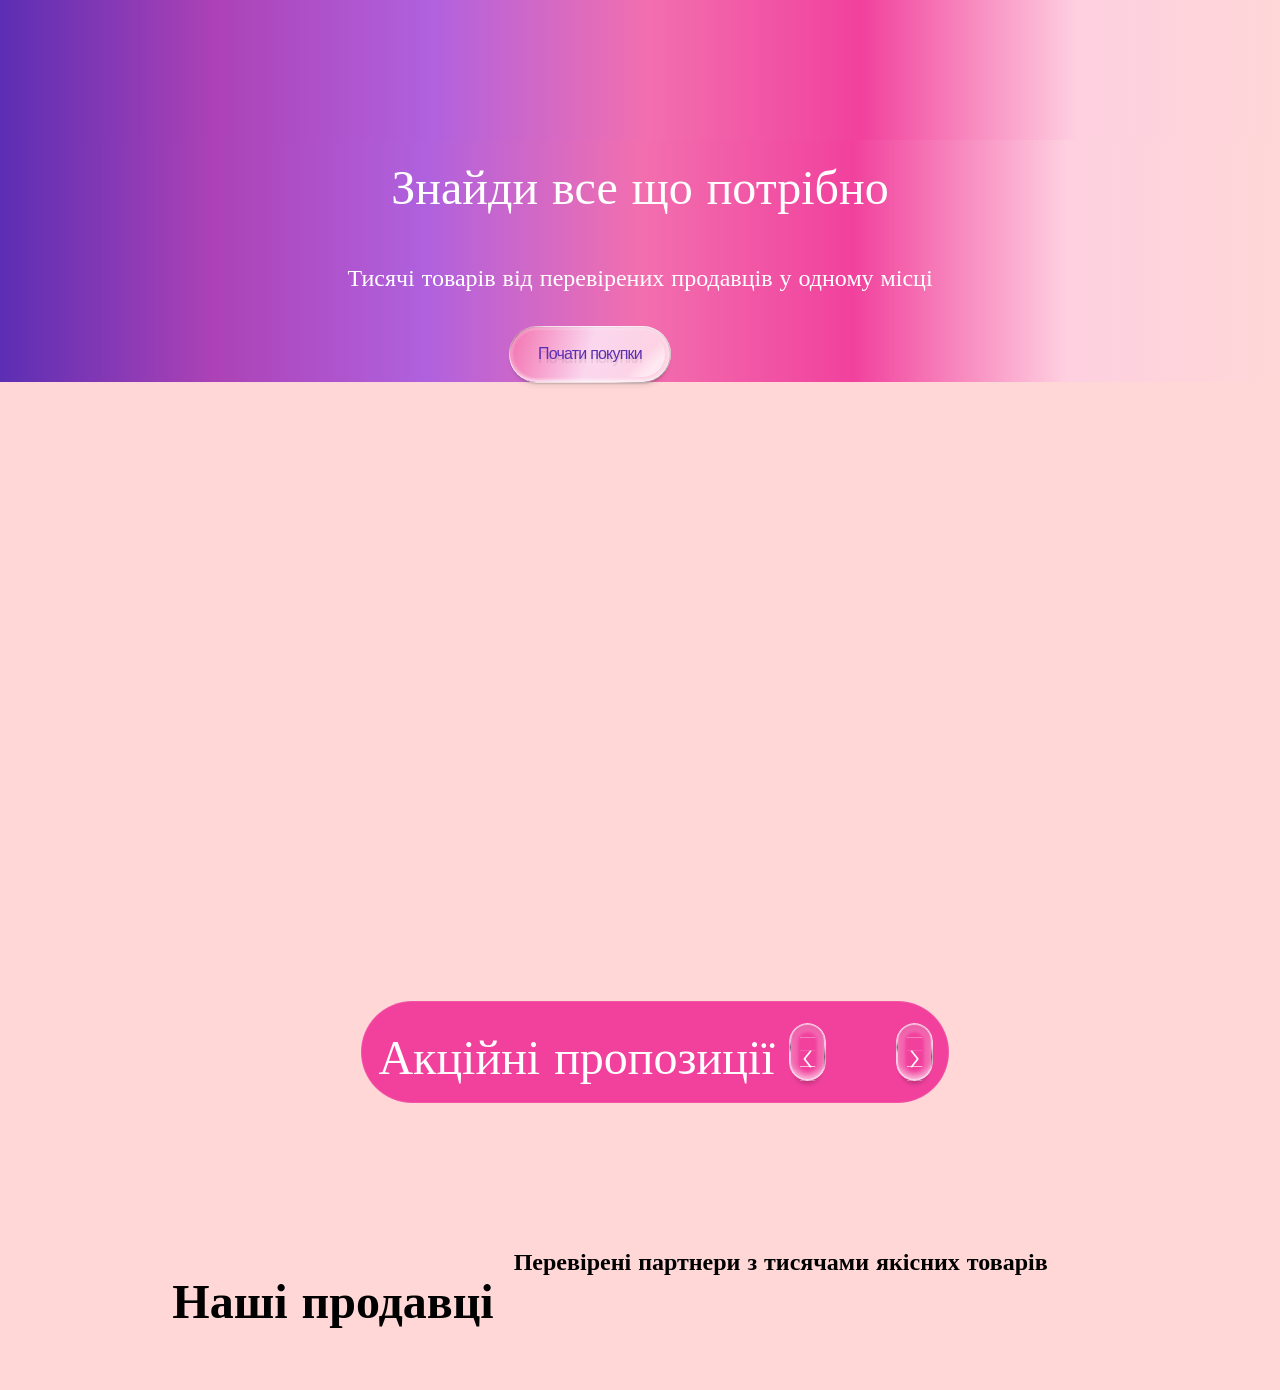
==== index.html @ 72dedf6f "0" ====
<!DOCTYPE html>
<html lang="en">

  <head>
    <meta charset="UTF-8">
    <title>PickMe</title>
    <link rel="stylesheet" href="./style.css">
    <link rel="icon" href="src/logo2.png">
    <script src="https://cdnjs.cloudflare.com/ajax/libs/gsap/3.14.0/gsap.min.js"></script>

  </head>
    
  <body>
    <header class="header">  </header>
    <main>
      <div class="text">
        <span class="text1">Знайди все що потрібно</span>
        <span class="text2">Тисячі товарів від перевірених продавців у одному місці</span>
    <div class="button-wrap">
      <button>
        <span> Почати покупки 
        <img src="../src/shopping-cart.svg" alt="">
        </span>
      </button>
      <div class="button-shadow"></div>
    </div>

      </div>
      <div class="carousel-container">
  <div class="carousel-stage" id="carousel-stage">
    <!-- card structure defined in js for DOM Manipulation -->
  </div>
  
  <div class="carousel-controls">
    <div class="text1"> Акційні пропозиції</div>
    <button id="prev-btn" class="nav-btn">‹</button>

    <div class="pagination-indicators" id="pagination-dots">
    </div>

    <button id="next-btn" class="nav-btn">›</button>
  </div>
</div>
  <div class="sellers">
    <h1 class="text1">
      Наші продавці
    </h1>
    <h1 class="text2">
      Перевірені партнери з тисячами якісних товарів
    </h1>
    <div class="sellers">
      
    </div>
  </div>

    </main>
    <footer></footer>    

    <script  src="js/components.js"></script>
    <script  src="js/index.js"></script>
  </body>
  
</html>
---- style.css ----
@import url('https://fonts.googleapis.com/css2?family=Caveat:wght@400..700&family=LXGW+WenKai+Mono+TC&family=Pacifico&family=Playwrite+DE+Grund+Guides&display=swap');

:root{
  --purple:#5C2EB3;
  --violet:#AC42B6;
  --violet2:#F26FAF;
  --purple2:#B061DE;
  --pink:#FED0E0;
  --pink2:#F1419D;
  --pink3:#FBD7EE;
  --white:#ffd7d7;
}

body{
  width: 100%;
  margin: 0;
  font-family: "Playwrite DE Grund Guides", cursive;
  font-weight: 400;
  font-style: normal;
  position: relative;
  background: var(--violet);
  background-color: var(--white);
}

header{
width: 97%;
padding: 2%;
position: fixed;
display: flex;
align-items: center;
justify-content: space-between;
height: 100px;
background-image: linear-gradient(to right, var(--purple),
var(--violet),var(--purple2),var(--violet2),var(--pink2),var(--pink),var(--white));

}

main{
  width: 100%;
  position: relative;
  top: 140px;
}
.text{
  width: 100%;
  gap: 30px;
  color: white;
  width: 100%;
  height: fit-content;
  display: flex;
  flex-direction: column;
  align-items: center;
  justify-content: center;
  background-image: linear-gradient(to right, var(--purple),
var(--violet), 
var(--purple2),
var(--violet2),
var(--pink2),
var(--pink),
var(--white));
}

.text1{
  font-size: 3em;
}

.text2{
  font-size: 1.5em;
}

.btn{
  
}

/* button style */
   /* Defs */
@property --angle-1 {
  syntax: "<angle>";
  inherits: false;
  initial-value: -75deg;
}

@property --angle-2 {
  syntax: "<angle>";
  inherits: false;
  initial-value: -45deg;
}

:root {
  --global--size: clamp(2rem, 4vw, 5rem);
  --anim--hover-time: 400ms;
  --anim--hover-ease: cubic-bezier(0.25, 1, 0.5, 1);
}

/* ========== BUTTON ========== */

/* Button Wrap Container */
.button-wrap {
  width: fit-content;
  position: relative;
  right: 50px;
  z-index: 2;
  border-radius: 999vw;
  background: transparent;
  pointer-events: none;
  transition: all var(--anim--hover-time) var(--anim--hover-ease);
}

/* Button Shadow Container */
.button-shadow {
  --shadow-cuttoff-fix: 2em;
  position: absolute;
  width: calc(100% + var(--shadow-cuttoff-fix));
  height: calc(100% + var(--shadow-cuttoff-fix));
  top: calc(0% - var(--shadow-cuttoff-fix) / 2);
  left: calc(0% - var(--shadow-cuttoff-fix) / 2);
  filter: blur(clamp(2px, 0.125em, 12px));
  -webkit-filter: blur(clamp(2px, 0.125em, 12px));
  -moz-filter: blur(clamp(2px, 0.125em, 12px));
  -ms-filter: blur(clamp(2px, 0.125em, 12px));
  overflow: visible;
  pointer-events: none;
}

/* Shadow */
.button-shadow::after {
  content: "";
  position: absolute;
  z-index: 0;
  inset: 0;
  border-radius: 999vw;
  background: linear-gradient(180deg, rgba(0, 0, 0, 0.2), rgba(0, 0, 0, 0.1));
  width: calc(100% - var(--shadow-cuttoff-fix) - 0.25em);
  height: calc(100% - var(--shadow-cuttoff-fix) - 0.25em);
  top: calc(var(--shadow-cuttoff-fix) - 0.5em);
  left: calc(var(--shadow-cuttoff-fix) - 0.875em);
  padding: 0.125em;
  box-sizing: border-box;
  mask: linear-gradient(#000 0 0) content-box, linear-gradient(#000 0 0);
  mask-composite: exclude;
  transition: all var(--anim--hover-time) var(--anim--hover-ease);
  overflow: visible;
  opacity: 1;
}

/* ========== BUTTON BASE STYLES ========== */

button {
  /* Basic Styling */
  --border-width: clamp(1px, 0.0625em, 4px);
  all: unset;
  cursor: pointer;
  position: relative;
  -webkit-tap-highlight-color: var(--purple);
  pointer-events: auto;
  z-index: 3;
  background: linear-gradient(
    -75deg,
    var(--pink),
   var(--pink3),
   var(--violet2)
  );
  border-radius: 999vw;
  box-shadow: inset 0 0.125em 0.125em rgba(0, 0, 0, 0.05),
    inset 0 -0.125em 0.125em rgba(255, 255, 255, 0.5),
    0 0.25em 0.125em -0.125em rgba(0, 0, 0, 0.2),
    0 0 0.1em 0.25em inset rgba(255, 255, 255, 0.2),
    0 0 0 0 rgba(255, 255, 255, 1);
  backdrop-filter: blur(clamp(1px, 0.125em, 4px));
  -webkit-backdrop-filter: blur(clamp(1px, 0.125em, 4px));
  -moz-backdrop-filter: blur(clamp(1px, 0.125em, 4px));
  -ms-backdrop-filter: blur(clamp(1px, 0.125em, 4px));
  transition: all var(--anim--hover-time) var(--anim--hover-ease);

  display: flex;
  align-items: center;
  justify-content: space-evenly;
  width: fit-content;
  padding: 5px;
}

button:hover {
  transform: scale(0.975);
  backdrop-filter: blur(0.01em);
  -webkit-backdrop-filter: blur(0.01em);
  -moz-backdrop-filter: blur(0.01em);
  -ms-backdrop-filter: blur(0.01em);
  box-shadow: inset 0 0.125em 0.125em rgba(0, 0, 0, 0.05),
    inset 0 -0.125em 0.125em rgba(255, 255, 255, 0.5),
    0 0.15em 0.05em -0.1em rgba(0, 0, 0, 0.25),
    0 0 0.05em 0.1em inset rgba(255, 255, 255, 0.5),
    0 0 0 0 rgba(255, 255, 255, 1);
}
button span img{
  filter: invert(23%) sepia(88%) saturate(6200%) hue-rotate(255deg) brightness(90%) contrast(105%);

}
/* Button Text */
button span {
  position: relative;
  display: flex;
  align-items: center;
  user-select: none;
  -webkit-user-select: none;
  -moz-user-select: none;
  -ms-user-select: none;
  font-family: "Inter", sans-serif;
  letter-spacing: -0.05em;
  font-weight: 500;
  font-size: 1em;
  color: var(--purple);
  -webkit-font-smoothing: antialiased;
  -moz-osx-font-smoothing: grayscale;
  text-shadow: 0em 0.25em 0.05em rgba(0, 0, 0, 0.1);
  transition: all var(--anim--hover-time) var(--anim--hover-ease);
  padding-inline: 1.5em;
  padding-block: 0.875em;
}

button:hover span {
  text-shadow: 0.025em 0.025em 0.025em rgba(0, 0, 0, 0.12);
}

/* Text */
button span::after {
  content: "";
  display: block;
  position: absolute;
  z-index: 1;
  width: calc(100% - var(--border-width)); /* Prevent overlapping border */
  height: calc(100% - var(--border-width));
  top: calc(0% + var(--border-width) / 2);
  left: calc(0% + var(--border-width) / 2);
  box-sizing: border-box;
  border-radius: 999vw;
  overflow: clip;
  background: linear-gradient(
    var(--angle-2),
    rgba(255, 255, 255, 0) 0%,
    rgba(255, 255, 255, 0.5) 40% 50%,
    rgba(255, 255, 255, 0) 55%
  );
  z-index: 3;
  mix-blend-mode: screen;
  pointer-events: none;
  background-size: 200% 200%;
  background-position: 0% 50%;
  background-repeat: no-repeat;
  transition: background-position calc(var(--anim--hover-time) * 1.25)
      var(--anim--hover-ease),
    --angle-2 calc(var(--anim--hover-time) * 1.25) var(--anim--hover-ease);
}

button:hover span::after {
  background-position: 25% 50%;
}

button:active span::after {
  background-position: 50% 15%;
  --angle-2: -15deg;
}

/* Touch Devices */
@media (hover: none) and (pointer: coarse) {
  button span::after,
  button:active span::after {
    --angle-2: -45deg;
  }
}

/* ========== BUTTON OUTLINE ========== */

/* Outline */
button::after {
  content: "";
  position: absolute;
  z-index: 1;
  inset: 0;
  border-radius: 999vw;
  width: calc(100% + var(--border-width));
  height: calc(100% + var(--border-width));
  top: calc(0% - var(--border-width) / 2);
  left: calc(0% - var(--border-width) / 2);
  padding: var(--border-width);
  box-sizing: border-box;
  background: conic-gradient(
      from var(--angle-1) at 50% 50%,
      rgba(0, 0, 0, 0.5),
      rgba(0, 0, 0, 0) 5% 40%,
      rgba(0, 0, 0, 0.5) 50%,
      rgba(0, 0, 0, 0) 60% 95%,
      rgba(0, 0, 0, 0.5)
    ),
    linear-gradient(180deg, rgba(255, 255, 255, 0.5), rgba(255, 255, 255, 0.5));
  mask: linear-gradient(#000 0 0) content-box, linear-gradient(#000 0 0);
  mask-composite: exclude;
  transition: all var(--anim--hover-time) var(--anim--hover-ease),
    --angle-1 500ms ease;
  box-shadow: inset 0 0 0 calc(var(--border-width) / 2) rgba(255, 255, 255, 0.5);
}

button:hover::after {
  --angle-1: -125deg;
}

button:active::after {
  --angle-1: -75deg;
}

@media (hover: none) and (pointer: coarse) {
  button::after,
  button:hover::after,
  button:active::after {
    --angle-1: -75deg;
  }
}

/* Shadow Hover */
.button-wrap:has(button:hover) .button-shadow {
  filter: blur(clamp(2px, 0.0625em, 6px));
  -webkit-filter: blur(clamp(2px, 0.0625em, 6px));
  -moz-filter: blur(clamp(2px, 0.0625em, 6px));
  -ms-filter: blur(clamp(2px, 0.0625em, 6px));
  transition: filter var(--anim--hover-time) var(--anim--hover-ease);
}

.button-wrap:has(button:hover) .button-shadow::after {
  top: calc(var(--shadow-cuttoff-fix) - 0.875em);
  opacity: 1;
}

/* Rotation */
.button-wrap:has(button:active) {
  transform: rotate3d(1, 0, 0, 25deg);
}

.button-wrap:has(button:active) button {
  box-shadow: inset 0 0.125em 0.125em rgba(0, 0, 0, 0.05),
    inset 0 -0.125em 0.125em rgba(255, 255, 255, 0.5),
    0 0.125em 0.125em -0.125em rgba(0, 0, 0, 0.2),
    0 0 0.1em 0.25em inset rgba(255, 255, 255, 0.2),
    0 0.225em 0.05em 0 rgba(0, 0, 0, 0.05),
    0 0.25em 0 0 rgba(255, 255, 255, 0.75),
    inset 0 0.25em 0.05em 0 rgba(0, 0, 0, 0.15);
}

.button-wrap:has(button:active) .button-shadow {
  filter: blur(clamp(2px, 0.125em, 12px));
  -webkit-filter: blur(clamp(2px, 0.125em, 12px));
  -moz-filter: blur(clamp(2px, 0.125em, 12px));
  -ms-filter: blur(clamp(2px, 0.125em, 12px));
}

.button-wrap:has(button:active) .button-shadow::after {
  top: calc(var(--shadow-cuttoff-fix) - 0.5em);
  opacity: 0.75;
}

.button-wrap:has(button:active) span {
  text-shadow: 0.025em 0.25em 0.05em rgba(0, 0, 0, 0.12);
}

:root {
  --glass: var(--pink2);
  --glass-border: var(--pink);
  --blur: blur(20px);
  /* This variable controls the horizontal "spread" */
  --shift-x: 30vw;
}
.carousel-container {
  display: flex;
  flex-direction: column;
  align-items: center;
  justify-content: center;
  min-height: 80vh;
  perspective: 2000px; /* Increased for better depth on wide screens */
  overflow: hidden;
  color: white;
  width: 100%;
   padding:  50px 15px;
 
}

.carousel-stage {
  position: relative;
  width: 100vw; /* Occupy full width to allow cards to spread */
  height: 500px;
  display: flex;
  align-items: center;
  justify-content: center;
  transform-style: preserve-3d;
}

.carousel-card {
  position: absolute;
  /* Dynamic width: wider on desktop, narrower on mobile */
  width: clamp(280px, 25vw, 400px);
  height: clamp(380px, 60vh, 500px);
  background: var(--glass);
  backdrop-filter: var(--blur);
  -webkit-backdrop-filter: var(--blur);
  border: 1px solid var(--glass-border);
  border-radius: 32px;
  transition: all 0.8s cubic-bezier(0.2, 0.8, 0.2, 1);
  cursor: pointer;
  overflow: hidden;
}

/* --- 3D TRANSFORM STATES --- */

.carousel-card.active {
  transform: translate3d(0, 0, 250px) rotateY(0deg);
  z-index: 10;
  opacity: 1;
  box-shadow: 0 40px 80px rgba(0, 0, 0, 0.8);
}

.carousel-card.left {
  transform: translate3d(calc(var(--shift-x) * -1), 0, -150px) rotateY(35deg)
    scale(0.85);
  z-index: 5;
  opacity: 0.5;
}

.carousel-card.right {
  transform: translate3d(var(--shift-x), 0, -150px) rotateY(-35deg) scale(0.85);
  z-index: 5;
  opacity: 0.5;
}

.carousel-card.far-left {
  transform: translate3d(calc(var(--shift-x) * -1.8), 0, -500px) rotateY(45deg)
    scale(0.6);
  z-index: 1;
  opacity: 0.2;
}

.carousel-card.far-right {
  transform: translate3d(calc(var(--shift-x) * 1.8), 0, -500px) rotateY(-45deg)
    scale(0.6);
  z-index: 1;
  opacity: 0.2;
}

.carousel-card.hidden {
  transform: translate3d(0, 0, -1000px) scale(0.1);
  opacity: 0;
}

/* Card Inner Styling */
.card-image {
  height: 60%;
  background-size: cover;
  background-position: center;
  position: relative;
  padding: 15px;
}

.expand-badge {
  background: rgba(255, 255, 255, 0.2);
  backdrop-filter: blur(5px);
  padding: 5px 15px;
  border-radius: 20px;
  font-size: 0.8rem;
  width: fit-content;
  margin: 0 auto;
}

.card-content {
  padding: 20px;
  flex-grow: 1;
  background: linear-gradient(to bottom, transparent, rgba(0, 0, 0, 0.4));
}

.card-header {
  display: flex;
  justify-content: space-between;
  align-items: center;
  margin-bottom: 5px;
}

.card-footer{
  font-size: 12px;
}
.card-content p {
  font-size: 12px;
  font-style:italic;
  margin-top:4px;
  margin-bottom:4px;
  margin-left:0;
  margin-right:0;
}
.card-header h3 {
  margin: 0;
  font-size: 16px;
}

.tag-pill {
  background: rgba(255, 255, 255, 0.1);
  padding: 4px 12px;
  border-radius: 4px;
  font-size: 11px;
  text-transform: uppercase;
  letter-spacing: 1px;
}

/* Controls */
.carousel-controls {
  margin-top: 40px;
  display: flex;
  align-items: center;
  gap: 20px;
  background: var(--glass);
  backdrop-filter: var(--blur);
  padding: 10px 20px;
  border-radius: 50px;
  border: 1px solid var(--glass-border);
 
}

.nav-btn {
  background: none;
  border: none;
  color: white;
  font-size: 2rem;
  cursor: pointer;
  padding: 0 10px;
}

.user-badge {
  display: flex;
  align-items: center;
  gap: 10px;
  border-left: 1px solid var(--glass-border);
  border-right: 1px solid var(--glass-border);
  padding: 0 20px;
}

.user-badge img {
  width: 30px;
  height: 30px;
  border-radius: 50%;
}

/*Pagination : dots to track cards styling */
.pagination-indicators {
  display: flex;
  gap: 8px;
  align-items: center;
  padding: 0 10px;
  border-left: 1px solid var(--glass-border);
  border-right: 1px solid var(--glass-border);
  margin: 0 10px;
}

.dot {
  width: 6px;
  height: 6px;
  background: rgba(255, 255, 255, 0.3);
  border-radius: 50%;
  cursor: pointer;
  transition: all 0.4s cubic-bezier(0.4, 0, 0.2, 1);
}

.dot.active {
  background: #fff;
  width: 18px; /* The "pill" effect when active */
  border-radius: 10px;
  box-shadow: 0 0 10px rgba(255, 255, 255, 0.5);
}

/* Hover effect to show interactivity */
.dot:hover:not(.active) {
  background: rgba(255, 255, 255, 0.6);
  transform: scale(1.2);
}

/* Ensure the control bar grows with the number of dots */
.carousel-controls {
  min-width: fit-content;
  max-width: 90vw;
}

/* Responsive Design */

/* Desktop / Large Screens (Spread them out to 90% of screen) */
@media (min-width: 1200px) {
  :root {
    --shift-x: 32vw;
  }
}
/* Tablets */
@media (max-width: 1024px) {
  :root {
    --shift-x: 35vw;
  }
}
/* Mobile (Keep cards closer so they don't fall off screen) */
@media (max-width: 600px) {
  :root {
    --shift-x: 38vw;
  }

  .carousel-card {
    width: 75vw; /* Almost full width on mobile */
    height: 450px;
  }

  .carousel-card.left {
    transform: translate3d(-45%, 0, -250px) rotateY(45deg) scale(0.8);
  }

  .carousel-card.right {
    transform: translate3d(45%, 0, -250px) rotateY(-45deg) scale(0.8);
  }
  .pagination-indicators {
    gap: 5px;
  }
  .dot {
    width: 4px;
    height: 4px;
  }
  .dot.active {
    width: 12px;
  }
}

/* Bottom Controls */
.carousel-controls {
  margin-top: 20px;
  display: flex;
  align-items: center;

  padding: 8px 16px;
  border-radius: 100px;
  border: 1px solid rgba(255, 255, 255, 0.1);
  gap: 15px;
}

/* стилі продавців */

.sellers{
  display: flex;
  flex-wrap: wrap;
  gap: 20px;
  justify-content: center;
  padding: 20px;
}
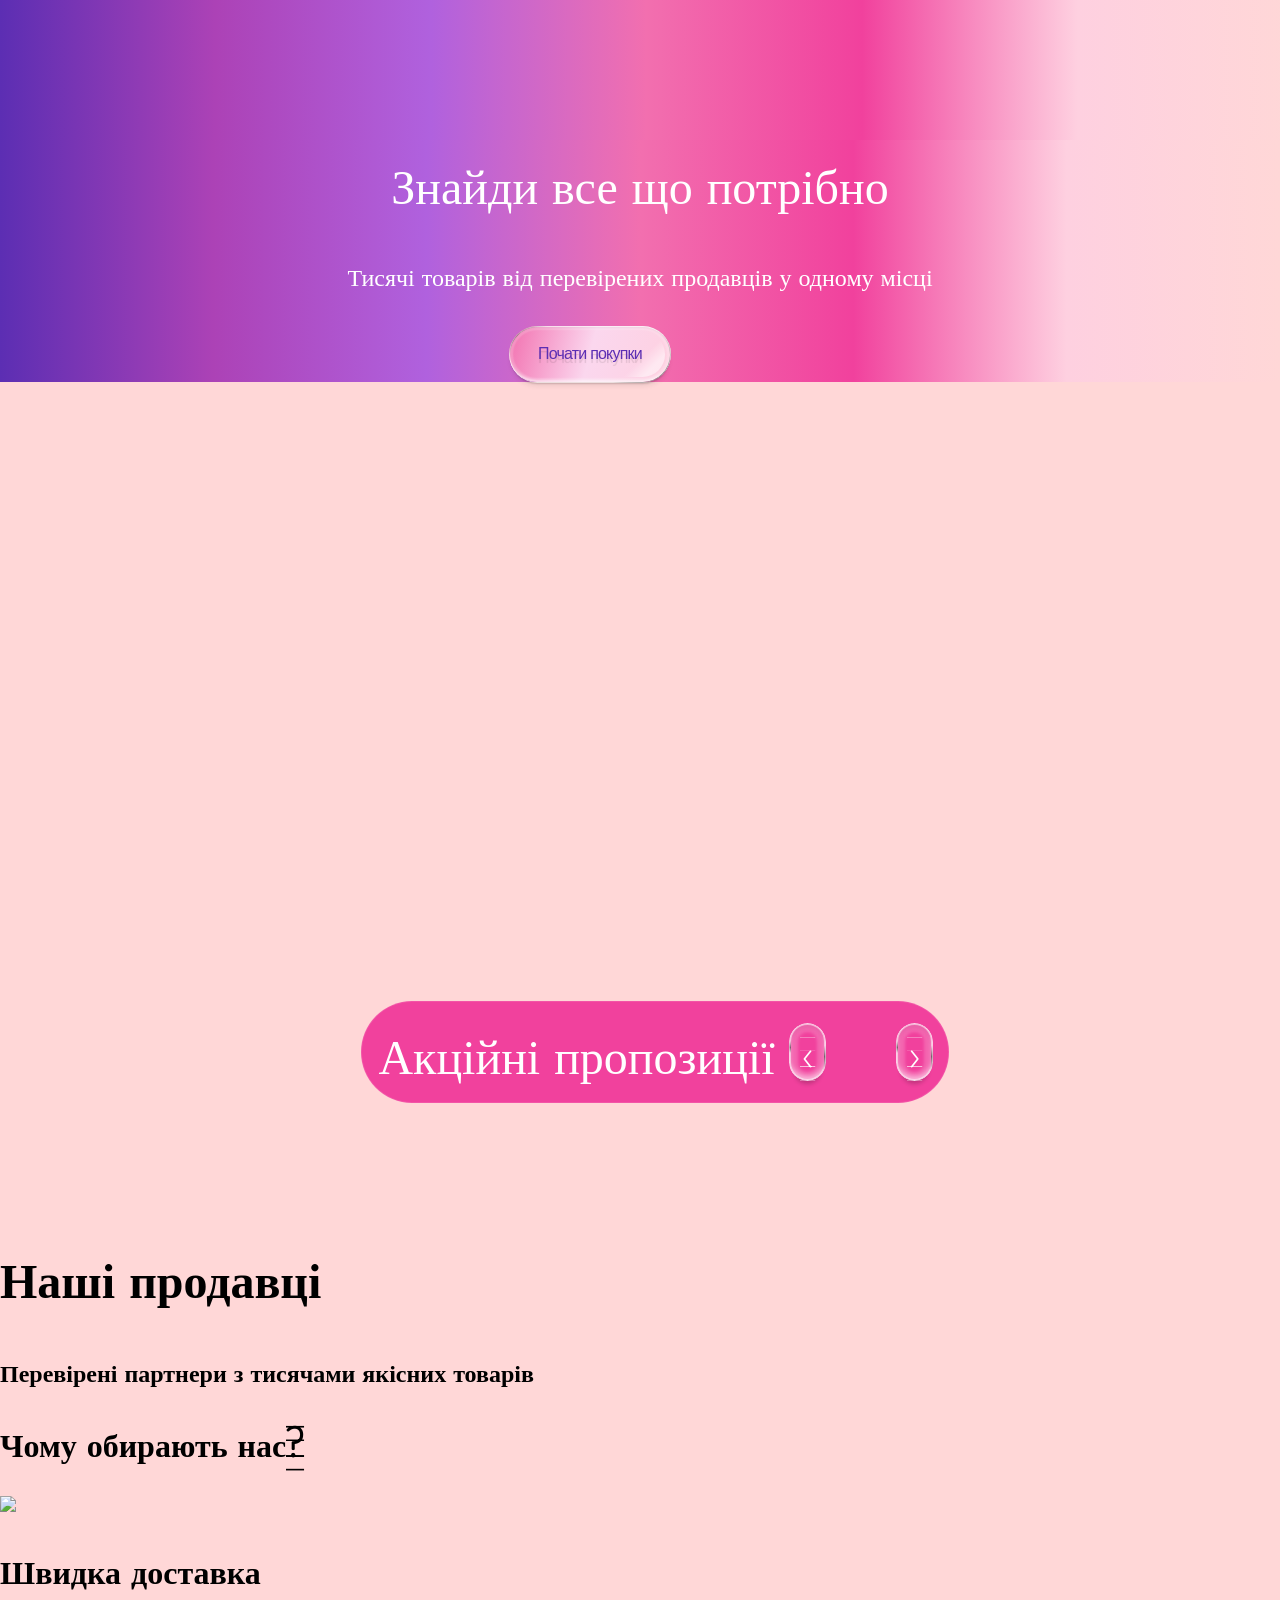
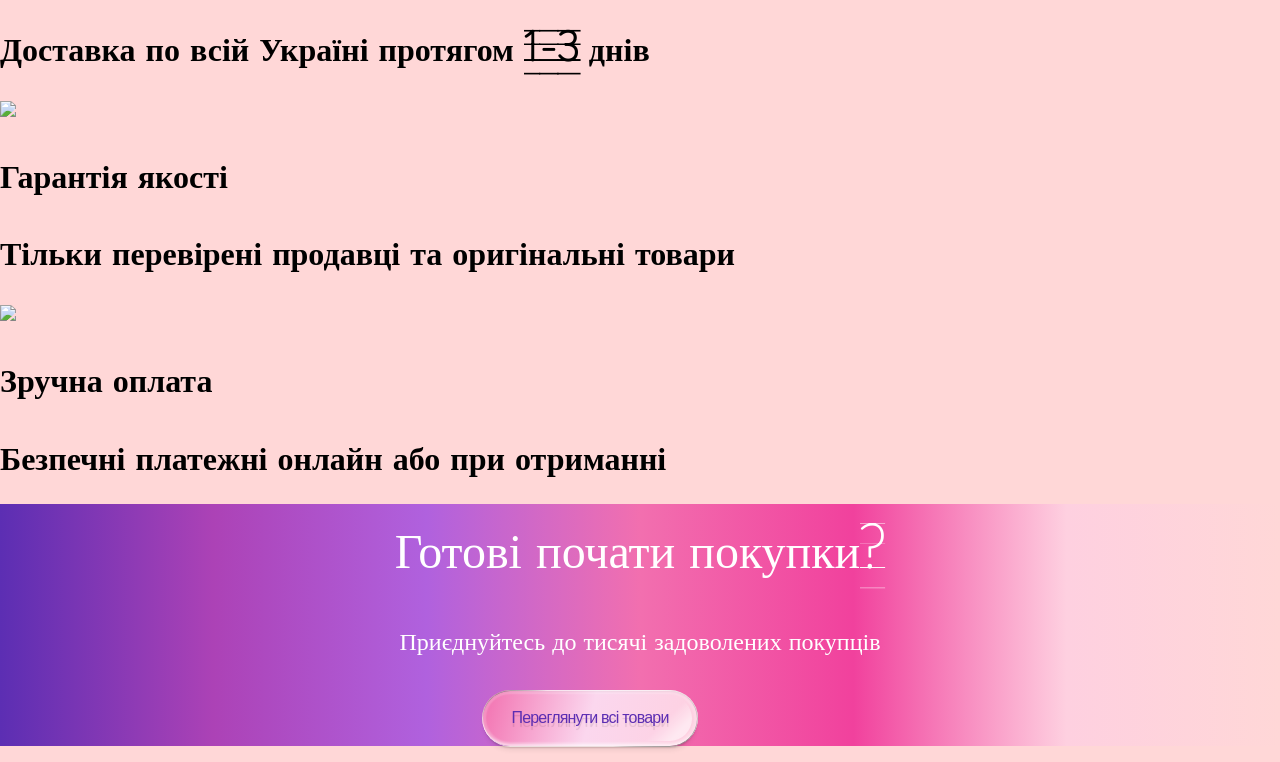
==== commit 87042173: "0" ====
--- a/index.html
+++ b/index.html
@@ -6,6 +6,7 @@
     <title>PickMe</title>
     <link rel="stylesheet" href="./style.css">
     <link rel="icon" href="src/logo2.png">
+    <link rel="stylesheet" type="text/css" href="https://cdnjs.cloudflare.com/ajax/libs/font-awesome/5.15.1/css/all.min.css">
     <script src="https://cdnjs.cloudflare.com/ajax/libs/gsap/3.14.0/gsap.min.js"></script>
 
   </head>
@@ -41,20 +42,60 @@
     <button id="next-btn" class="nav-btn">›</button>
   </div>
 </div>
-  <div class="sellers">
-    <h1 class="text1">
-      Наші продавці
-    </h1>
-    <h1 class="text2">
-      Перевірені партнери з тисячами якісних товарів
-    </h1>
-    <div class="sellers">
-      
+<div class="blok-salers">
+  <h1 class="text1">
+    Наші продавці
+  </h1>
+  <h1 class="text2">
+    Перевірені партнери з тисячами якісних товарів
+  </h1>
+  <div class="selers"></div>
+  </div>
+
+  <div class="choos-us">
+    <h1 class="choos-us-text">Чому обирають нас? </h1>
+    <div class="choos-us-div">
+      <div class="choos">
+        <div class="choos-img-div">
+        <img class="choos-img" src="/src/box-car.png"></div>
+        <h1 class="choos-text1">Швидка доставка </h1>
+        <h1 class="choos-text2"> Доставка по всій Україні протягом 1-3 днів</h1>
+      </div>
+
+            <div class="choos">
+        <div class="choos-img-div">
+        <img class="choos-img" src="/src/checked.png"></div>
+        <h1 class="choos-text1"> Гарантія якості </h1>
+        <h1 class="choos-text2"> Тільки перевірені продавці та оригінальні товари</h1>
+      </div>
+
+            <div class="choos">
+        <div class="choos-img-div">
+        <img class="choos-img" src="/src/credit-card.png"></div>
+        <h1 class="choos-text1"> Зручна оплата</h1>
+        <h1 class="choos-text2"> Безпечні платежні онлайн або при отриманні</h1>
+      </div>
     </div>
   </div>
 
+        <div class="text">
+        <span class="text1"> Готові почати покупки?</span>
+        <span class="text2"> Приєднуйтесь до тисячі задоволених покупців</span>
+    <div class="button-wrap">
+      <button>
+        <span> Переглянути всі товари
+        
+        </span>
+      </button>
+      <div class="button-shadow"></div>
+    </div>
+
+      </div>
     </main>
-    <footer></footer>    
+ <footer class="footer">
+  	 
+  </footer>    
+    </body>
 
     <script  src="js/components.js"></script>
     <script  src="js/index.js"></script>
